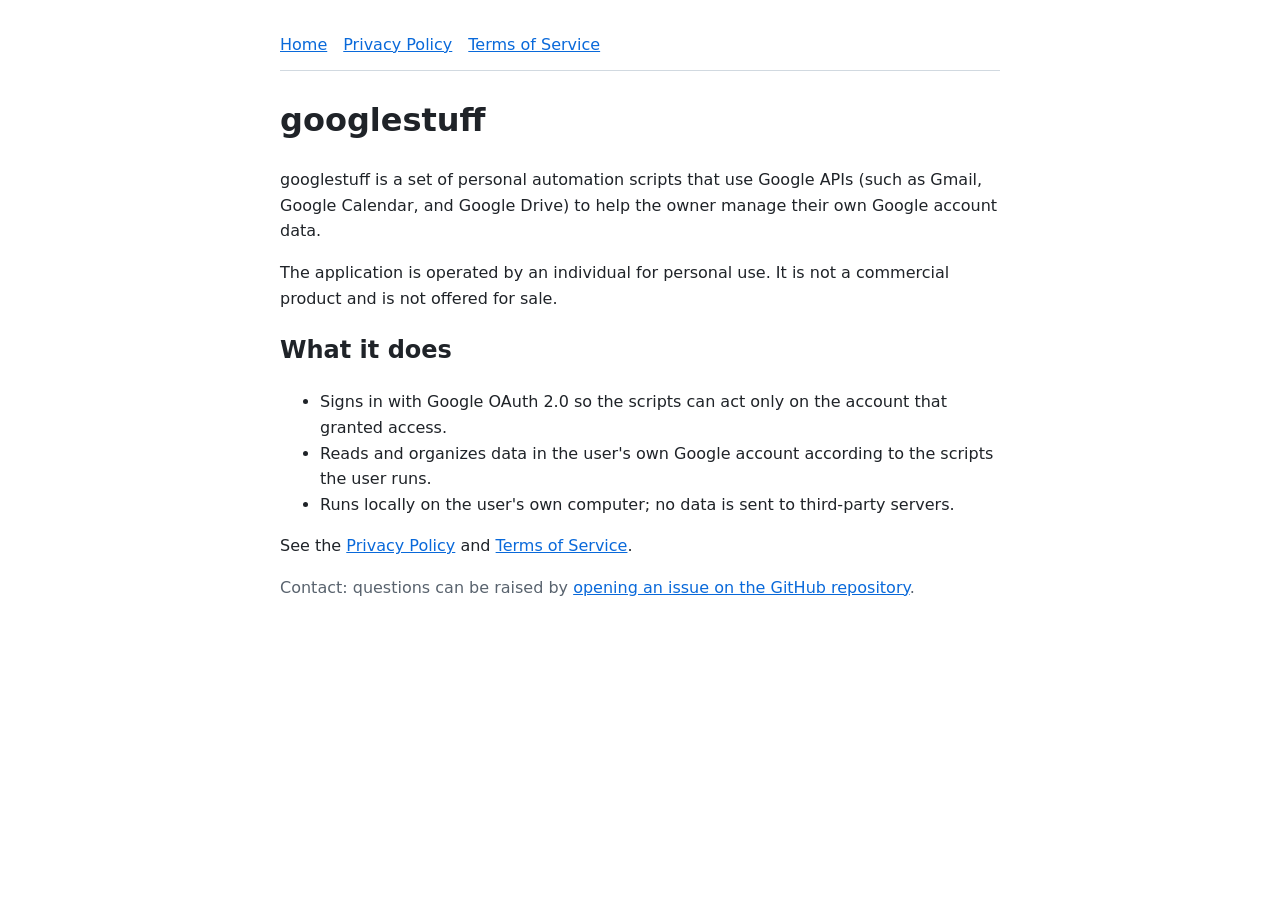
==== index.html @ cad978f5 "Add home, privacy policy, and terms pages for Google OAuth consent screen Co-Authored-By: Claude Opu" ====
<!doctype html><html lang="en"><head><meta charset="utf-8"><meta name="viewport" content="width=device-width,initial-scale=1">
<title>googlestuff</title><link rel="stylesheet" href="style.css"></head><body><main>
<nav><a href="./">Home</a><a href="privacy.html">Privacy Policy</a><a href="terms.html">Terms of Service</a></nav>
<h1>googlestuff</h1>
<p>googlestuff is a set of personal automation scripts that use Google APIs (such as Gmail, Google Calendar, and Google Drive) to help the owner manage their own Google account data.</p>
<p>The application is operated by an individual for personal use. It is not a commercial product and is not offered for sale.</p>
<h2>What it does</h2>
<ul>
<li>Signs in with Google OAuth 2.0 so the scripts can act only on the account that granted access.</li>
<li>Reads and organizes data in the user's own Google account according to the scripts the user runs.</li>
<li>Runs locally on the user's own computer; no data is sent to third-party servers.</li>
</ul>
<p>See the <a href="privacy.html">Privacy Policy</a> and <a href="terms.html">Terms of Service</a>.</p>
<p class="muted">Contact: questions can be raised by <a href="https://github.com/irnutsmurt/googlestuff/issues">opening an issue on the GitHub repository</a>.</p>
</main></body></html>
---- style.css ----
:root{--bg:#fff;--fg:#1f2328;--muted:#59636e;--link:#0969da;--border:#d1d9e0}
@media (prefers-color-scheme:dark){:root{--bg:#0d1117;--fg:#e6edf3;--muted:#9198a1;--link:#4493f8;--border:#3d444d}}
body{background:var(--bg);color:var(--fg);font:16px/1.6 system-ui,-apple-system,"Segoe UI",sans-serif;margin:0}
main{max-width:720px;margin:0 auto;padding:32px 16px}
nav{display:flex;gap:16px;border-bottom:1px solid var(--border);padding-bottom:12px;margin-bottom:24px}
a{color:var(--link)}h1{margin-top:0}small,.muted{color:var(--muted)}
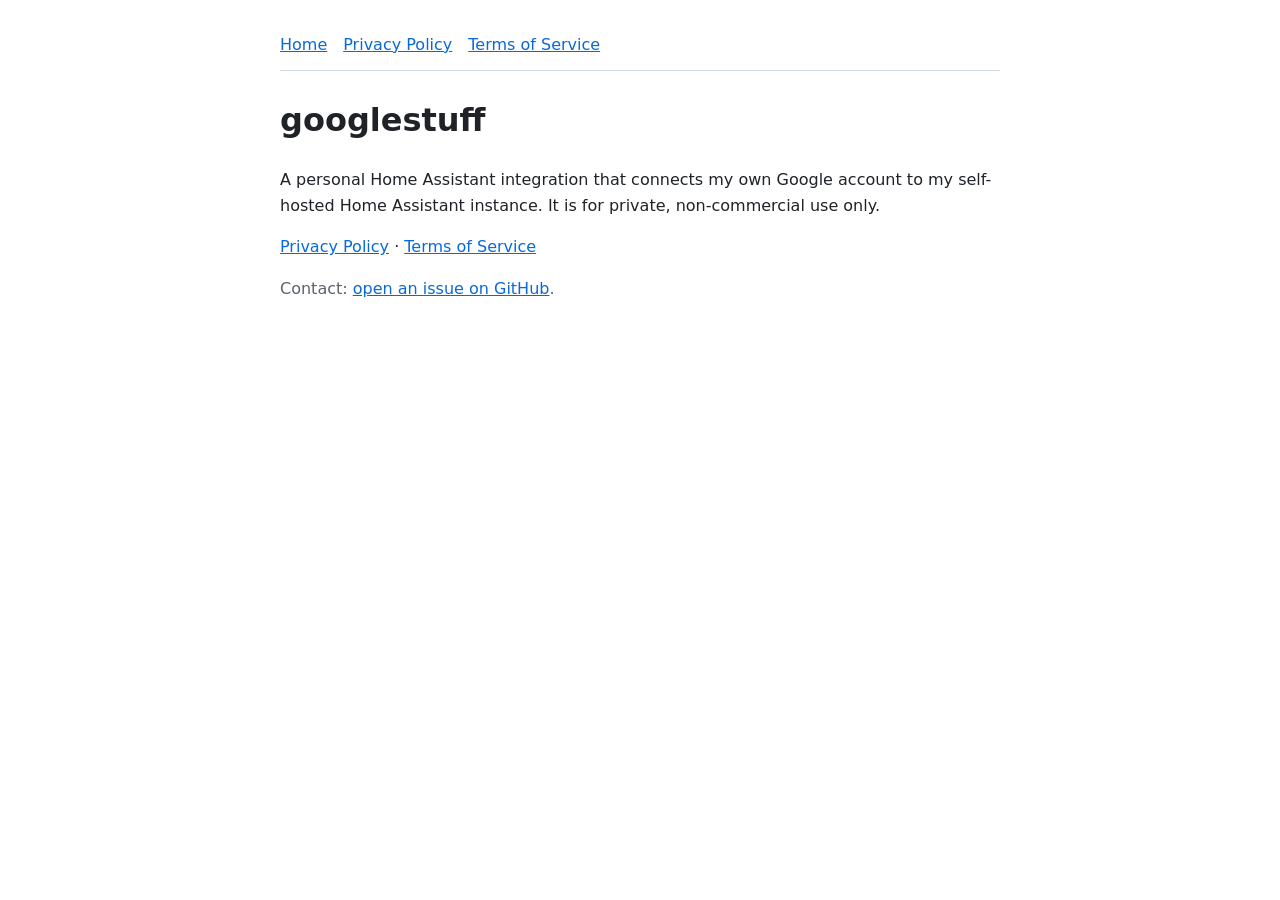
==== commit 8643643f: "Trim pages to minimal Home Assistant wording Co-Authored-By: Claude Opus 5.5 <noreply@anthropic.com>" ====
--- a/index.html
+++ b/index.html
@@ -2,14 +2,7 @@
 <title>googlestuff</title><link rel="stylesheet" href="style.css"></head><body><main>
 <nav><a href="./">Home</a><a href="privacy.html">Privacy Policy</a><a href="terms.html">Terms of Service</a></nav>
 <h1>googlestuff</h1>
-<p>googlestuff is a set of personal automation scripts that use Google APIs (such as Gmail, Google Calendar, and Google Drive) to help the owner manage their own Google account data.</p>
-<p>The application is operated by an individual for personal use. It is not a commercial product and is not offered for sale.</p>
-<h2>What it does</h2>
-<ul>
-<li>Signs in with Google OAuth 2.0 so the scripts can act only on the account that granted access.</li>
-<li>Reads and organizes data in the user's own Google account according to the scripts the user runs.</li>
-<li>Runs locally on the user's own computer; no data is sent to third-party servers.</li>
-</ul>
-<p>See the <a href="privacy.html">Privacy Policy</a> and <a href="terms.html">Terms of Service</a>.</p>
-<p class="muted">Contact: questions can be raised by <a href="https://github.com/irnutsmurt/googlestuff/issues">opening an issue on the GitHub repository</a>.</p>
+<p>A personal Home Assistant integration that connects my own Google account to my self-hosted Home Assistant instance. It is for private, non-commercial use only.</p>
+<p><a href="privacy.html">Privacy Policy</a> · <a href="terms.html">Terms of Service</a></p>
+<p class="muted">Contact: <a href="https://github.com/irnutsmurt/googlestuff/issues">open an issue on GitHub</a>.</p>
 </main></body></html>
